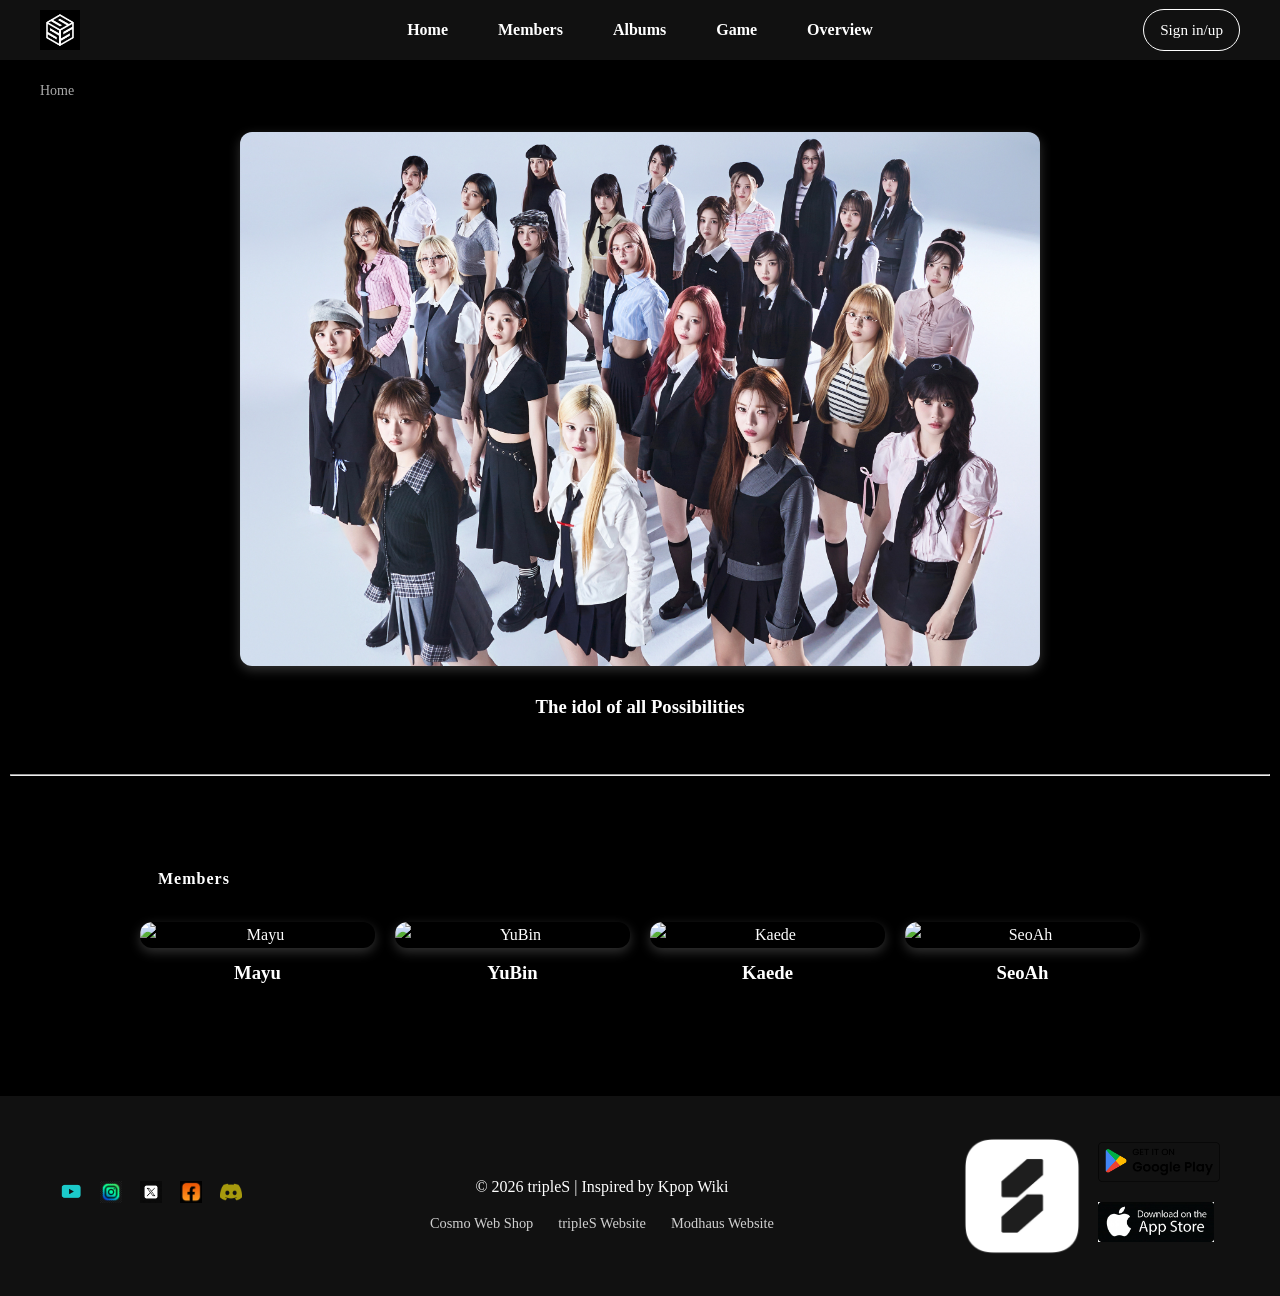
==== admin.html @ 0734a952 "add folder and files" ====
<!DOCTYPE html>
<html lang="en">
<head>
<meta charset="UTF-8">
<meta name="viewport" content="width=device-width, initial-scale=1.0">
<link rel="icon" type="image/webp" href="images/tripleS_icon.webp">
<title>tripleS</title>
<link rel="stylesheet" href="style.css">

<style>
body{background:#000;color:white;font-family:Arial;margin:0;}
.admin-container{padding:30px 40px;}
table{width:100%;margin-top:20px;border-collapse:collapse;background:#111;}
th,td{padding:12px;border-bottom:1px solid #333;text-align:center;}
input{padding:10px;margin:5px;border-radius:8px;border:none;}
button{padding:8px 14px;border:none;border-radius:8px;cursor:pointer;}
.add-btn{background:gold;}
.cancel-btn{background:gray;}
.action-btn{margin:3px;}
#preview{width:80px;display:block;margin-top:10px;}
select{padding:6px;border-radius:6px;}
</style>
</head>

<body>
<header>
    <nav class="navbar">
      <div class="nav-left">
        <a href="index.html">
          <img src="images/tripleS_logo.png" alt="tripleS logo">
        </a>
      </div>
      
      <ul class="nav-center">
        <li><a href="index.html">Home</a></li>
        <li><a href="members.html">Members</a></li>
        <li><a href="albums.html">Albums</a></li>
        <li><a href="game.html">Game</a></li>
        <li><a href="overview.html">Overview</a></li>
        <li id="shopNav" style="display:none;">
          <a href="shop.html">Shop</a>
        </li>
      </ul>

      <div class="nav-right">
        <!-- 🛒 CART ICON -->
<a href="cart.html" id="cartIcon" class="cart-icon" style="display:none;">
  🛒
</a>
  <a href="login.html" id="loginBtn" class="signin-btn">Sign in/up</a>

  <div class="nav-profile" id="profileMenu" style="display: none;">
    <img src="images/Profile_avatar.png" class="profile-img" alt="Profile" onclick="toggleDropdown()">
    <div class="dropdown" id="dropdown">

  <p class="dropdown-user" id="dropdownUsername"></p>
  <!-- ⭐ ADMIN BUTTON -->
  <a href="admin.html" id="adminLink" style="display:none;">Admin Dashboard</a>
  <!-- My Orders -->
      <a href="order.html" id="myOrdersLink">My Orders</a>

      <!-- Checkout (disabled if cart empty) -->
      <a href="checkout.html" id="checkoutLink">Checkout</a>

  <a href="#" onclick="logout()">Logout</a>

</div>
  </div>
</div>

    </nav>
  </header>

  <div class="breadcrumb">
        <a href="index.html">Home</a>
        <span> / </span>
        <span class="current">Admin</span>
    </div>
<div class="admin-container">

<h2>👤 User Accounts</h2>
<table>
<thead>
<tr><th>ID</th><th>Username</th><th>Email</th><th>Role</th><th>Action</th></tr>
</thead>
<tbody id="userTable"></tbody>
</table>

<h2>🖼 Add / Edit Photocard</h2>

<input id="memberNumber" placeholder="Member S Number">
<input id="memberName" placeholder="Member Name">
<input id="price" type="number" placeholder="Price">
<input id="qty" type="number" placeholder="Stock Quantity">
<input id="imageSrc" placeholder="Image URL" oninput="previewImage()">

<br>

<button class="add-btn" id="mainBtn" onclick="addPhotocard()">Add Photocard</button>
<button class="cancel-btn" onclick="cancelEdit()">Cancel</button>

<img id="preview">

<h2>📦 Photocard List</h2>
<p style="color:gold;font-weight:bold;">
Total Photocards: <span id="totalCards">0</span>
</p>

<table>
<thead>
<tr>
<th>ID</th><th>Image</th><th>S No.</th><th>Name</th><th>Price</th><th>Stock</th><th>Action</th>
</tr>
</thead>
<tbody id="adminTable"></tbody>
</table>

<h2 style="margin-top:60px;">📋 All Orders</h2>

<p style="color:gold;font-weight:bold;">
Total Orders: <span id="totalOrders">0</span> |
Pending: <span id="pendingCount">0</span>
</p>

<table>
<thead>
<tr>
<th>Order ID</th><th>User</th><th>Date</th><th>Items</th><th>Total</th><th>Status</th><th>Actions</th>
</tr>
</thead>
<tbody id="ordersTable"></tbody>
</table>

</div>

<script>

/* 🔐 ADMIN PROTECTION */
const currentUser = JSON.parse(localStorage.getItem("tripleSCurrentUser"));
if(!currentUser || currentUser.role !== "admin"){
  window.location.replace("index.html");
}

/* 👤 USERS */
let userList = JSON.parse(localStorage.getItem("tripleSUsers")) || [];

function renderUsers(){
userTable.innerHTML="";
userList.forEach((user,index)=>{
userTable.innerHTML+=`
<tr>
<td>${index+1}</td>
<td>${user.username}</td>
<td>${user.email}</td>
<td>${user.role}</td>
<td>${user.role!=="admin" ? `<button onclick="deleteUser(${index})">Delete</button>`:"—"}</td>
</tr>`;
});
localStorage.setItem("tripleSUsers", JSON.stringify(userList));
}

function deleteUser(index){
if(confirm("Delete this user?")){
userList.splice(index,1);
renderUsers();
}
}

/* 🖼 PHOTOCARDS */
let photocardList = JSON.parse(localStorage.getItem("tripleSPhotocards")) || [];
let editIndex=-1;

function renderAdmin(){

adminTable.innerHTML="";
let totalStock=0;

photocardList.forEach((card,index)=>{
totalStock+=Number(card.qty);

adminTable.innerHTML+=`
<tr>
<td>${index+1}</td>
<td><img src="${card.image}" width="60"></td>
<td>${card.memberNumber}</td>
<td>${card.memberName}</td>
<td>฿${Number(card.price).toLocaleString("th-TH")}</td>
<td>${card.qty}</td>
<td>
<button onclick="editCard(${index})">Edit</button>
<button onclick="deleteCard(${index})">Delete</button>
</td>
</tr>`;
});

totalCards.textContent=totalStock;
localStorage.setItem("tripleSPhotocards", JSON.stringify(photocardList));
}

function addPhotocard(){

if(!memberNumber.value||!memberName.value||!price.value||!qty.value||!imageSrc.value){
alert("Fill all fields");return;
}

const newCard={
memberNumber:memberNumber.value,
memberName:memberName.value,
price:price.value,
qty:qty.value,
image:imageSrc.value
};

if(editIndex===-1){
photocardList.push(newCard);
}else{
photocardList[editIndex]=newCard;
editIndex=-1;
mainBtn.textContent="Add Photocard";
}

clearInputs();
renderAdmin();
}

function editCard(index){
const card=photocardList[index];
memberNumber.value=card.memberNumber;
memberName.value=card.memberName;
price.value=card.price;
qty.value=card.qty;
imageSrc.value=card.image;
previewImage();
editIndex=index;
mainBtn.textContent="Update Photocard";
}

function deleteCard(index){
if(confirm("Delete this photocard?")){
photocardList.splice(index,1);
renderAdmin();
}
}

function cancelEdit(){
editIndex=-1;
clearInputs();
mainBtn.textContent="Add Photocard";
}

function clearInputs(){
memberNumber.value="";
memberName.value="";
price.value="";
qty.value="";
imageSrc.value="";
preview.src="";
}

function previewImage(){
preview.src=imageSrc.value;
}

/* 📋 ORDERS */
let orders = JSON.parse(localStorage.getItem("tripleSOrders")) || [];

function renderOrders(){

ordersTable.innerHTML="";

document.getElementById("totalOrders").textContent=orders.length;
document.getElementById("pendingCount").textContent=
orders.filter(o=>o.status==="pending").length;

orders.forEach((order,index)=>{

const itemCount=order.items.length;
const firstItem=order.items[0]?.name||"—";

ordersTable.innerHTML+=`
<tr>
<td>${order.orderId}</td>
<td>${order.user}</td>
<td>${order.date}</td>
<td>${itemCount} item<br><small>${firstItem}</small></td>
<td>฿${Number(order.grandTotal).toLocaleString("th-TH")}</td>
<td>
<select onchange="updateOrderStatus(${index},this.value)">
<option value="pending" ${order.status==="pending"?"selected":""}>Pending</option>
<option value="processing" ${order.status==="processing"?"selected":""}>Processing</option>
<option value="shipped" ${order.status==="shipped"?"selected":""}>Shipped</option>
<option value="delivered" ${order.status==="delivered"?"selected":""}>Delivered</option>
<option value="cancelled" ${order.status==="cancelled"?"selected":""}>Cancelled</option>
</select>
</td>
<td>
<button onclick="deleteOrder(${index})" style="background:#c0392b;">Delete</button>
</td>
</tr>`;
});
}

function updateOrderStatus(index,status){
orders[index].status=status;
localStorage.setItem("tripleSOrders",JSON.stringify(orders));
renderOrders();
}

/* ⭐ DELETE ORDER + RESTORE STOCK */
function deleteOrder(index){

if(!confirm("Delete this order?\n\nThis will restore the stock.")) return;

const order=orders[index];

let photocards=JSON.parse(localStorage.getItem("tripleSPhotocards"))||[];

order.items.forEach(item=>{

const pName=(item.name||"").trim().toLowerCase();
const pNum=String(item.memberNumber||"").trim();
const restoreQty=Number(item.qty??1);

const match=photocards.find(card=>{
return card.memberName.trim().toLowerCase()===pName &&
String(card.memberNumber).trim()===pNum;
});

if(match){
match.qty=Number(match.qty||0)+restoreQty;
}

});

/* 🔥 sync memory */
photocardList=photocards;

localStorage.setItem("tripleSPhotocards",JSON.stringify(photocards));

orders.splice(index,1);
localStorage.setItem("tripleSOrders",JSON.stringify(orders));

renderOrders();
renderAdmin();
}

/* 🚀 LOAD */
renderUsers();
renderAdmin();
renderOrders();

</script>
<script src="script.js"></script>
</body>
</html>
---- style.css ----
body {
  margin: 0;
  padding: 0;
  font-family: 'Times New Roman', Times, serif;
  background-color: #000;
  color: #fff;
  line-height: 1.6;
}

header {
  margin: 0;
  padding: 0;
}

/* NAVBAR */
.navbar {
  height: 60px;
  padding: 0 40px;
  display: flex;
  align-items: center;
  justify-content: center;
  background: #111;
  position: relative;
}
.nav-right {
  position: absolute;
  right: 40px;
  display: flex;
  align-items: center;
  gap: 16px;
}

.signin-btn {
  padding: 8px 16px;
  background: transparent;
  border: 1px solid white;
  border-radius: 30px;
  color: white;
  text-decoration: none;
  font-size: 0.95rem;
  transition: 0.3s;
}

.signin-btn:hover {
  background: white;
  color: black;
}

/* PROFILE IMAGE */
.profile-img {
  width: 34px;
  height: 34px;
  border-radius: 50%;
  cursor: pointer;
  object-fit: cover;
}

/* IMPORTANT → parent must be relative */
.nav-profile {
  position: relative;
  display: flex;
  align-items: center;
}

/* DROPDOWN BOX */
.dropdown {
  position: absolute;
  top: 48px;           /* adjust if your profile image height changes */
  right: 0;
  background: #1f1f1f;
  border-radius: 12px;
  min-width: 200px;    /* wider to fit longer links nicely */
  display: none;
  flex-direction: column;
  padding: 8px 0;
  box-shadow: 0 8px 24px rgba(0,0,0,0.6);
  z-index: 999;
  border: 1px solid rgba(255, 77, 77, 0.15);
}

/* SHOW DROPDOWN */
.dropdown.show {
  display: flex;
}

/* USERNAME / HEADER */
.dropdown-user {
  padding: 14px 18px;
  font-weight: 600;
  color: #ffffff;
  border-bottom: 1px solid rgba(255,255,255,0.08);
  margin: 0;
  font-size: 1rem;
  white-space: nowrap;
  overflow: hidden;
  text-overflow: ellipsis;
}

/* LINKS */
.dropdown a {
  color: #e0e0e0;
  padding: 12px 18px;
  text-decoration: none;
  font-size: 0.97rem;
  transition: all 0.18s;
  display: block;
}

.dropdown a:hover {
  background: rgba(255, 77, 77, 0.12);
  color: #ff4d4d;
}

/* Special links */
#adminLink {
  color: #4da6ff;
  font-weight: 600;
}

#adminLink:hover {
  background: rgba(77, 166, 255, 0.15);
  color: #80bfff;
}

#myOrdersLink,
#checkoutLink {
  font-weight: 500;
}

#checkoutLink.disabled {
  color: #777;
  pointer-events: none;
  cursor: not-allowed;
}

/* Divider (optional) */
.dropdown .divider {
  height: 1px;
  background: rgba(255,255,255,0.08);
  margin: 6px 0;
}
/* ── Auth Page ── */
.auth-container {
  display: flex;
  justify-content: center;
  align-items: center;
  min-height: 100vh;
  background: #0f0f0f;
  color: white;
}

.auth-box {
  background: #1a1a1a;
  padding: 40px;
  border-radius: 16px;
  width: 100%;
  max-width: 420px;
  box-shadow: 0 10px 30px rgba(0,0,0,0.5);
}

.auth-tabs {
  display: flex;
  margin-bottom: 28px;
}

.auth-tabs button {
  flex: 1;
  padding: 12px;
  background: transparent;
  border: none;
  color: #aaa;
  font-size: 1.1rem;
  cursor: pointer;
  transition: 0.3s;
}

.auth-tabs button.active {
  color: white;
  border-bottom: 3px solid #fff;
  font-weight: bold;
}

.auth-form {
  display: flex;
  flex-direction: column;
  gap: 16px;
}

.auth-form.hidden {
  display: none;
}

.auth-form h2 {
  text-align: center;
  margin-bottom: 12px;
}

.auth-form input {
  padding: 14px 16px;
  border: 1px solid #444;
  border-radius: 8px;
  background: #222;
  color: white;
  font-size: 1rem;
}

.auth-btn {
  padding: 14px;
  background: #0066ff;
  border: none;
  border-radius: 8px;
  color: white;
  font-size: 1.05rem;
  cursor: pointer;
  transition: 0.25s;
}

.auth-btn:hover {
  background: #0055dd;
}
/* LOGO LEFT */
.nav-left {
  position: absolute;
  left: 40px;
}

.nav-left img {
  height: 40px;
  width: auto;
  display: block;
}

/* CENTER MENU */
.nav-center {
  list-style: none;
  display: flex;
  gap: 50px;
  margin: 0;
  padding: 0;
}

.nav-center a {
  position: relative;
  color: white;
  text-decoration: none;
  font-weight: bold;
}

.nav-center a.active {
  color: #fff;
}

/* underline base */
.nav-center a::after {
  content: "";
  position: absolute;
  left: 50%;
  bottom: -8px;
  transform: translateX(-50%);
  width: 0%;
  height: 2px;
  background: white;
  transition: 0.3s ease;
}

/* hover animation */
.nav-center a:hover::after {
  width: 100%;
}

/* ACTIVE PAGE */
.nav-center a.active::after {
  width: 100%;
}

/* Group Section */
.group-section {
  text-align: center;
  padding: 10px 10px;
}

.group-section img {
  width: 80%;
  max-width: 800px;
  border-radius: 12px;
  box-shadow: 0 4px 12px rgba(255,255,255,0.2);
}

/* MEMBERS SECTION */
.members {
  display: grid;
  grid-template-columns: repeat(4, minmax(0, 1fr));
  gap: 35px;
  max-width: 1400px;   /* give more space */
  margin: 40px auto;
  padding: 0 20px;     /* prevent edge sticking */
}

.member {
  background: #111;
  padding: 15px;
  border-radius: 12px;
  text-align: center;
  min-width: 0;
  color: white;
  text-decoration: none;
}

.member img {
  width: 100%;
  height: 370px;
  object-fit: cover;
}

.member {
  transition: 0.3s ease;
}

.member:hover {
  transform: translateY(-8px) scale(1.02);
}

.member h3 {
  margin: 8px 0 2px;
  font-size: 16px;
  line-height: 1.2;
}

.member-detail {
  max-width: 1200px;
  margin: 15px auto;
  padding: 20px;
}

.detail-container {
  display: flex;
  gap: 50px;
  align-items: flex-start;
}

.detail-left img {
  width: 350px;
  border-radius: 12px;
}

.detail-right {
  flex: 1;
}

.profile-table {
  width: 100%;
  border-collapse: collapse;
  margin-top: 20px;
}

.profile-table td {
  padding: 10px;
  border-bottom: 1px solid #333;
}

.profile-table td:first-child {
  font-weight: bold;
  width: 180px;
  color: #aaa;
}

.clickable {
  cursor: pointer;
}

.member-detail button {
  margin-top: 20px;
  padding: 10px 18px;
  background: transparent;
  color: white;
  border: 2px solid white;
  border-radius: 8px;
  cursor: pointer;
  font-weight: bold;
  transition: 0.3s;
}

.member-detail button:hover {
  background: white;
  color: black;
  transform: translateX(-5px);
}

.back-btn {
  display: inline-flex;
  align-items: center;
  gap: 8px;
  margin-top: 25px;
  padding: 10px 20px;
  background: #111;
  color: white;
  border: 1px solid #fff;
  border-radius: 30px;
  cursor: pointer;
  font-size: 14px;
  transition: 0.3s;
}

.back-btn:hover {
  background: white;
  color: black;
  transform: translateX(-6px);
}
.members-btn {
  position: fixed;     /* stays at top when scrolling */
  top: 20px;
  left: 20px;

  background: rgba(0,0,0,0.6);
  color: #fff;
  padding: 10px 18px;

  border-radius: 30px;
  text-decoration: none;
  font-weight: 600;
  letter-spacing: 1px;

  transition: 0.3s;
  z-index: 999;
  position: static;
}

.member-header {
  display: flex;
  justify-content: flex-start;
  margin-bottom: 20px;
}

/* Hover effect */
.members-btn:hover {
  background: #fff;
  color: #000;
}
.member-section {
  max-width: 1000px;
  margin: 80px auto;
  position: relative;   /* ⭐ IMPORTANT – makes button stay inside */
}

.member-grid {
  display: grid;
  grid-template-columns: repeat(4, 1fr);
  gap: 20px;
}

.member-card {
  text-decoration: none;
  color: white;
}

.member-card h3 {
  color: #fff;
  text-align: center;
  margin-top: 10px;
  text-decoration: none;   /* 🚫 no underline */
}

.member-card:hover h3 {
  text-shadow: 0 0 8px white;
}

.member-card img {
  width: 100%;
  display: block;
  border-radius: 12px;
  transition: 0.4s;
}

/* Fade animation */
.fade-out {
  opacity: 0;
  transform: scale(0.9);
}

.fade-in {
  opacity: 0;
  animation: fadeIn 0.6s forwards;
}

@keyframes fadeIn {
  to {
    opacity: 1;
    transform: scale(1);
  }
}
/* ===============================
   ALBUM GRID → 2 PER ROW
================================ */
.album-grid {
  display: grid;
  grid-template-columns: repeat(2, 1fr);
  gap: 40px;
  max-width: 1300px;
  margin: 60px auto;
  padding: 0 20px;
}

/* ===============================
   ALBUM CARD
================================ */
.album-row {
  display: flex;
  height: 320px;
  background: #0a0a0a;
  border-radius: 16px;
  overflow: hidden;
  box-shadow: 0 12px 30px rgba(0,0,0,0.8);
  transition: 0.45s ease;
}

.album-row:hover {
  transform: translateY(-10px) scale(1.02);
  box-shadow: 0 25px 60px rgba(138, 43, 226, 0.35);
}

/* ===============================
   COVER IMAGE
================================ */
.album-cover {
  width: 45%;
  overflow: hidden;
  background: #000;
}

.album-cover img {
  width: 100%;
  height: 100%;
  object-fit: cover;
  transition: 0.6s ease;
}

.album-row:hover .album-cover img {
  transform: scale(1.08);
}

/* ===============================
   INFO PANEL
================================ */
.album-info {
  width: 55%;
  padding: 25px 30px;
  display: flex;
  flex-direction: column;
  justify-content: center;
  background: linear-gradient(to bottom, #0d0d0d, #050505);
  color: #fff;
  transition: 0.4s ease;
}

.album-row:hover .album-info {
  background: linear-gradient(to bottom, #14001f, #05000f);
}

/* ===============================
   TITLE
================================ */
.album-title {
  text-align: center;
  font-size: 1.05rem;
  letter-spacing: 1px;
  margin-bottom: 10px;
  font-weight: bold;
  text-shadow: 0 0 10px rgba(138,43,226,0.6);
}

/* ===============================
   TRACKLIST (ALBUM CARD)
================================ */
.album-grid .tracklist {
  list-style: decimal;
  padding-left: 18px;
  margin: 0;
  font-size: 0.92rem;
  line-height: 1.45;
}

.album-grid .tracklist li {
  padding: 2px 0;
  border: none;
  transition: 0.25s ease;
}

/* hover effect */
.album-grid .tracklist li:hover {
  color: #c084ff;
  transform: translateX(6px);
  text-shadow: 0 0 8px rgba(192,132,255,0.5);
}

/* remove ALL link underline problems */
.album-grid .tracklist a {
  text-decoration: none !important;
  border: none !important;
  color: #fff;
}

/* ===============================
   DETAIL PAGE LAYOUT
================================ */
.album-detail-container {
  display: flex;
  gap: 40px;
  flex-wrap: wrap;
  justify-content: center;
  align-items: flex-start;
  margin-bottom: 40px;
}

/* BIG COVER */
.album-cover-large {
  flex: 0 0 280px;
  max-width: 280px;
}

.album-cover-large img {
  width: 100%;
  margin-top: 125px;
  border-radius: 12px;
  box-shadow: 0 10px 30px rgba(0,0,0,0.6);
}

/* DETAIL TRACKLIST (WITH DIVIDERS) */
.album-detail .tracklist li {
  padding: 6px 0;
  border-bottom: 1px solid rgba(255,255,255,0.08);
}

.album-detail .tracklist li:last-child {
  border-bottom: none;
}

/* ===============================
   YOUTUBE
================================ */
.youtube-section iframe {
  width: 80%;
  max-width: 700px;
  height: 395px; /* keeps 16:9 ratio */
  border-radius: 12px;
  box-shadow: 0 10px 30px rgba(0,0,0,0.6);
  display: block;
  margin: 0 auto; /* center */
}

#start-quiz {
  background: linear-gradient(135deg, #ffffff, #dcdcdc);
  color: #000;
  border: none;
  padding: 14px 40px;
  font-size: 1.2rem;
  font-weight: 600;
  letter-spacing: 1px;

  border-radius: 40px;
  cursor: pointer;

  transition: all 0.3s ease;
  box-shadow: 0 8px 20px rgba(255,255,255,0.15);
}

/* Hover */
#start-quiz:hover {
  transform: translateY(-3px) scale(1.05);
  box-shadow: 0 12px 30px rgba(255,255,255,0.35);
}

/* Click effect */
#start-quiz:active {
  transform: scale(0.95);
}

#game {
  padding: 30px 15px;
  max-width: 900px;
  margin: 0 auto;
  text-align: center;
  min-height: 80vh;
}

#game #quiz-stats {
  display: flex;
  justify-content: center;
  gap: 40px;
  margin: 25px 0;
  font-weight: bold;
  font-size: 1.1rem;
  color: #ddd;
  flex-wrap: wrap;
}

#game #quiz-image-container,
#game .input-wrapper {
  display: flex;
  justify-content: center;
  margin: 25px 0;
}

#game #member-image {
  max-width: 90%;
  max-height: 300px;
  border-radius: 12px;
  box-shadow: 0 8px 25px rgba(0,0,0,0.3);
  object-fit: contain;
}

#game #answer-input {
  width: 100%;
  max-width: 550px;
  padding: 16px;
  font-size: 1.4rem;
  border: 2px solid #444;
  border-radius: 12px;
  background: #111;
  color: white;
  text-align: center;
}

.breadcrumb {
  max-width: 1200px;
  margin: 20px auto;
  padding: 0 20px;
  font-size: 14px;
  color: #aaa;
}

.breadcrumb a {
  color: #aaa;
  text-decoration: none;
}

.breadcrumb a:hover {
  color: #fff;
}

.breadcrumb .current {
  color: #fff;
}

.breadcrumb span {
  margin: 0 8px;
}

.overview {
  max-width: 1000px;
  margin: 60px auto;
  padding: 0 20px;
  color: #ddd;
  line-height: 1.8;
}

.overview h1 {
  text-align: center;
  color: #fff;
  margin-bottom: 40px;
}

.overview h2 {
  color: #fff;
  margin-top: 40px;
}

.overview h3 {
  color: #c084ff;
  margin-top: 25px;
}

.overview ul {
  padding-left: 20px;
}

.auth-container{
  min-height:100vh;
  display:flex;
  justify-content:center;
  align-items:center;
  background:#000;
  font-family:Arial, sans-serif;
}

.auth-box{
  width:380px;
  background:#111;
  padding:40px;
  border-radius:14px;
  box-shadow:0 0 25px rgba(255,255,255,0.08);
  text-align:center;
}

.auth-tabs{
  display:flex;
  margin-bottom:25px;
}

.auth-tabs button{
  flex:1;
  padding:12px;
  border:none;
  background:none;
  color:#888;
  font-size:1rem;
  cursor:pointer;
  border-bottom:2px solid transparent;
}

.auth-tabs .active{
  color:white;
  border-bottom:2px solid white;
}

.auth-form{
  display:flex;
  flex-direction:column;
  gap:15px;
}

.auth-form input{
  padding:12px;
  border:none;
  border-radius:8px;
  background:#1a1a1a;
  color:white;
}

.auth-btn{
  margin-top:10px;
  padding:12px;
  border:none;
  border-radius:8px;
  background:white;
  color:black;
  font-weight:bold;
  cursor:pointer;
  transition:0.3s;
}

.auth-btn:hover{
  background:#ddd;
}

.hidden{
  display:none;
}

.footer{
  background:#111;
  color:white;
  padding:40px 60px;
  display:flex;
  align-items:center;
  justify-content:space-between;
  flex-wrap:wrap;
}

/* LEFT */
.footer-left{
  display:flex;
  gap:18px;
}

.footer-left img{
  width:22px;
  filter:invert(1);
  transition:0.3s;
}

.footer-left img:hover{
  transform:scale(1.2);
}

/* CENTER */
.footer-center{
  text-align:center;
}

.footer-center p{
  margin-bottom:12px; 
}

.footer-links{
  display:flex;
  gap:25px;
  justify-content:center;
  flex-wrap:wrap;
}

.footer-links a{
  color:white;
  text-decoration:none;
  font-size:0.9rem;
  opacity:0.8;
}

.footer-links a:hover{
  opacity:1;
}

.footer-right{
  display:grid;
  grid-template-columns: auto auto;
  grid-template-rows: auto auto;
  align-items:center;
  column-gap:16px;
}

/* COSMO LOGO → takes 2 rows */
.cosmo-logo{
  grid-row: span 2;
}

.cosmo-logo img{
  width:120px;
  display:block;
}

/* STORE ICONS */
.store-icons{
  display:contents; /* allows direct grid placement */
}

.store-icons a:nth-child(1){
  grid-column:2;
  grid-row:1;
}

.store-icons a:nth-child(2){
  grid-column:2;
  grid-row:2;
}

.store-icons img{
  height:40px;
  transition:0.3s;
}

.store-icons img:hover{
  transform:scale(1.1);
}

/* LYRICS SECTION */
.lyrics-section{
  margin-top:50px;
  color:white;
  text-align:center;
}

.lyrics-title{
  font-size:1.6rem;
  margin-bottom:20px;
  text-shadow:0 0 10px rgba(138,43,226,0.6);
}

/* LYRICS BOX */
.lyrics-box{
  max-width:800px;
  margin:0 auto;
  padding:25px;
  background:linear-gradient(to bottom,#0d0d0d,#050505);
  border-radius:12px;
  box-shadow:0 10px 30px rgba(0,0,0,0.6);

  max-height:300px;     /* scrollable */
  overflow-y:auto;
  line-height:1.8;
  font-size:0.95rem;
  text-align:left;
}

/* scrollbar styling */
.lyrics-box::-webkit-scrollbar{
  width:6px;
}

.lyrics-box::-webkit-scrollbar-thumb{
  background:#888;
  border-radius:10px;
}

.audio-player{
  margin-top:25px;
  text-align:center;
}
/* make player fit your layout */
.audio-player audio{
  width:100%;
  max-width:500px;
  filter:invert(1) hue-rotate(180deg); /* dark theme trick */
}

.cart-icon{
  font-size:22px;
  margin-right:15px;
  text-decoration:none;
  position:relative;
}

.cart-icon:hover{
  transform:scale(1.2);
}
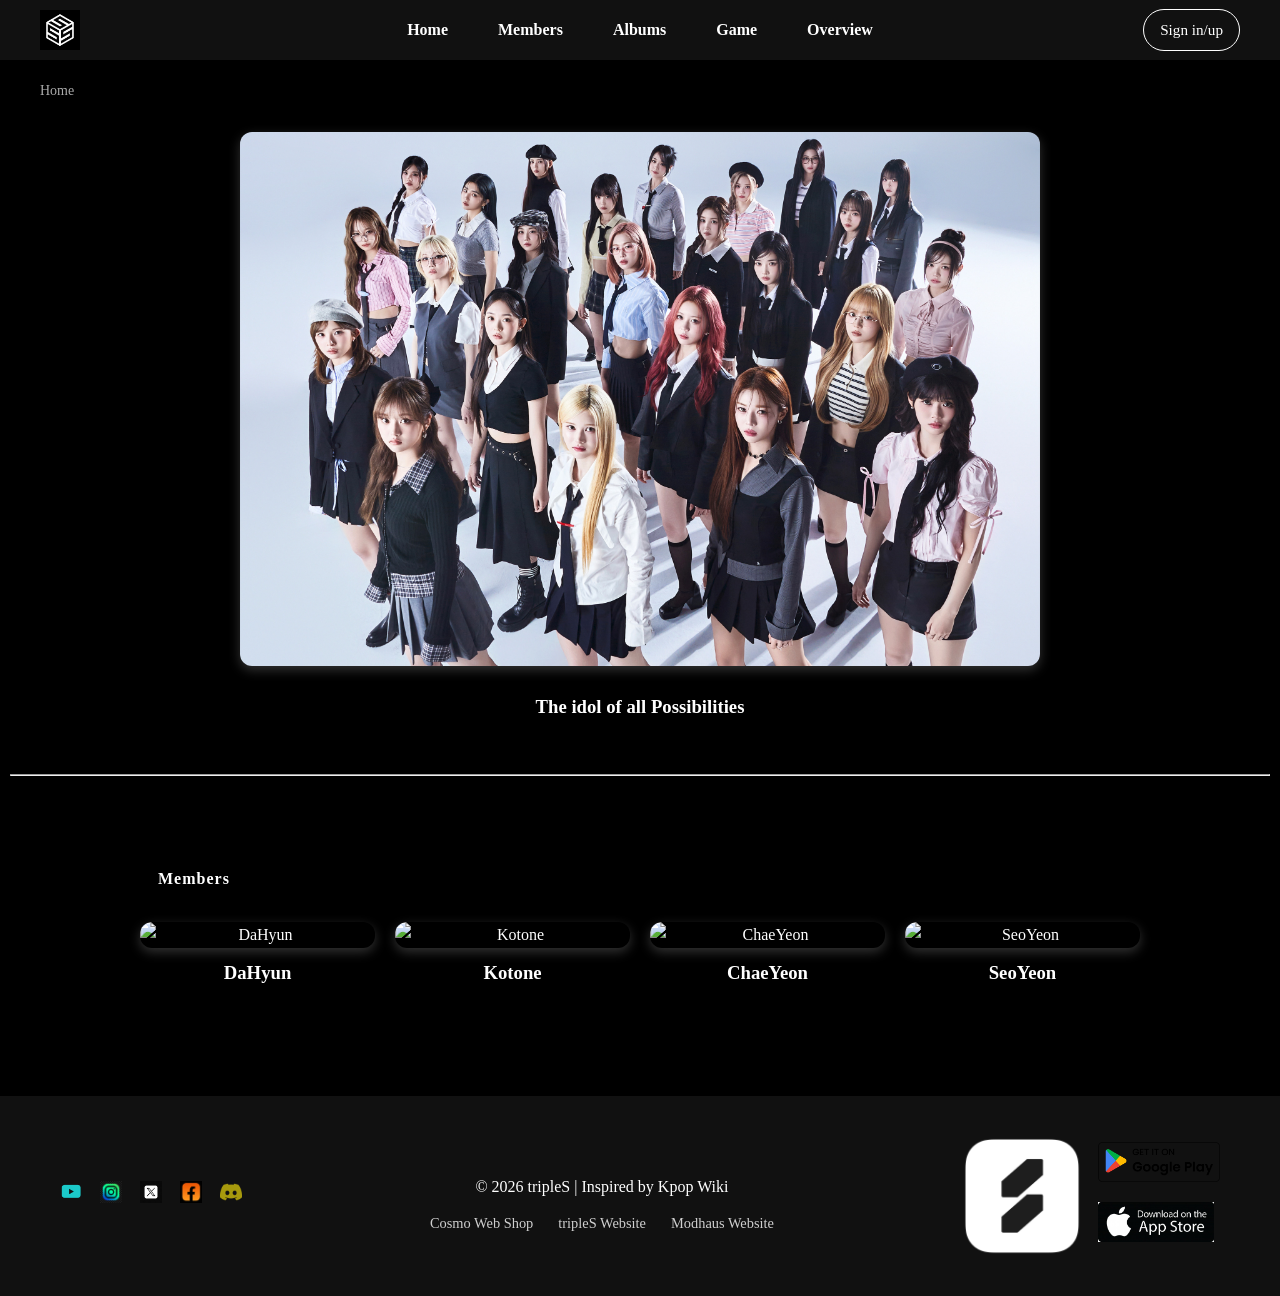
==== commit fce0c215: "change features" ====
--- a/admin.html
+++ b/admin.html
@@ -19,6 +19,59 @@
 .action-btn{margin:3px;}
 #preview{width:80px;display:block;margin-top:10px;}
 select{padding:6px;border-radius:6px;}
+@media (max-width: 768px){
+
+  .admin-container{
+    padding:20px 15px;
+  }
+
+  h2{
+    font-size:20px;
+    text-align:center;
+  }
+
+  /* Make table scroll horizontally */
+  table{
+    display:block;
+    overflow-x:auto;
+    white-space:nowrap;
+  }
+
+  th, td{
+    padding:10px;
+    font-size:13px;
+  }
+
+  /* Stack form inputs */
+  input, select{
+    width:100%;
+    margin:8px 0;
+  }
+
+  button{
+    width:100%;
+    margin-top:8px;
+  }
+
+  #preview{
+    width:70px;
+    margin:auto;
+  }
+}
+
+/* EXTRA SMALL DEVICES */
+@media (max-width: 480px){
+
+  th, td{
+    font-size:12px;
+    padding:8px;
+  }
+
+  button{
+    font-size:13px;
+    padding:9px;
+  }
+}
 </style>
 </head>
 
--- a/style.css
+++ b/style.css
@@ -1000,4 +1000,175 @@
 
 .cart-icon:hover{
   transform:scale(1.2);
+}
+
+/* ===============================
+   TABLET
+================================ */
+@media (max-width: 1024px) {
+
+  .members {
+    grid-template-columns: repeat(2, 1fr);
+  }
+
+  .member-grid {
+    grid-template-columns: repeat(2, 1fr);
+  }
+
+  .album-grid {
+    grid-template-columns: 1fr;
+  }
+
+  .detail-container {
+    flex-direction: column;
+    align-items: center;
+    text-align: center;
+  }
+
+  .detail-left img {
+    width: 260px;
+  }
+
+  .nav-center {
+    gap: 25px;
+  }
+}
+
+
+/* ===============================
+   MOBILE
+================================ */
+@media (max-width: 768px) {
+
+  /* NAVBAR */
+  .navbar {
+    padding: 0 15px;
+  }
+
+  .nav-left {
+    left: 15px;
+  }
+
+  .nav-right {
+    right: 15px;
+  }
+
+  .nav-center {
+    display: none; /* hide desktop menu for mobile */
+  }
+
+  /* MEMBERS GRID */
+  .members {
+    grid-template-columns: 1fr;
+    gap: 25px;
+  }
+
+  .member-grid {
+    grid-template-columns: 1fr;
+  }
+
+  .member img {
+    height: auto;
+  }
+
+  /* MEMBER DETAIL */
+  .detail-left img {
+    width: 220px;
+  }
+
+  .profile-table td:first-child {
+    width: 120px;
+  }
+
+  /* ALBUM CARD */
+  .album-row {
+    flex-direction: column;
+    height: auto;
+  }
+
+  .album-cover {
+    width: 100%;
+    height: 250px;
+  }
+
+  .album-info {
+    width: 100%;
+    padding: 20px;
+  }
+
+  /* AUTH */
+  .auth-box {
+    width: 90%;
+    padding: 25px;
+  }
+
+  /* YOUTUBE */
+  .youtube-section iframe {
+    width: 100%;
+    height: 220px;
+  }
+
+  /* LYRICS */
+  .lyrics-box {
+    max-height: 250px;
+    font-size: 0.9rem;
+  }
+
+  /* FOOTER */
+  .footer {
+    flex-direction: column;
+    gap: 25px;
+    text-align: center;
+  }
+
+  .footer-right {
+    grid-template-columns: 1fr;
+    row-gap: 15px;
+    justify-items: center;
+  }
+
+  .cosmo-logo {
+    grid-row: auto;
+  }
+
+  .store-icons {
+    display: flex;
+    gap: 15px;
+  }
+
+}
+
+
+/* ===============================
+   SMALL PHONES
+================================ */
+@media (max-width: 480px) {
+
+  body {
+    font-size: 14px;
+  }
+
+  .signin-btn {
+    padding: 6px 12px;
+    font-size: 0.8rem;
+  }
+
+  .dropdown {
+    min-width: 170px;
+  }
+
+  .album-title {
+    font-size: 0.95rem;
+  }
+
+  #game #answer-input {
+    font-size: 1.1rem;
+    padding: 12px;
+  }
+
+  #start-quiz {
+    width: 100%;
+    font-size: 1rem;
+  }
+
 }
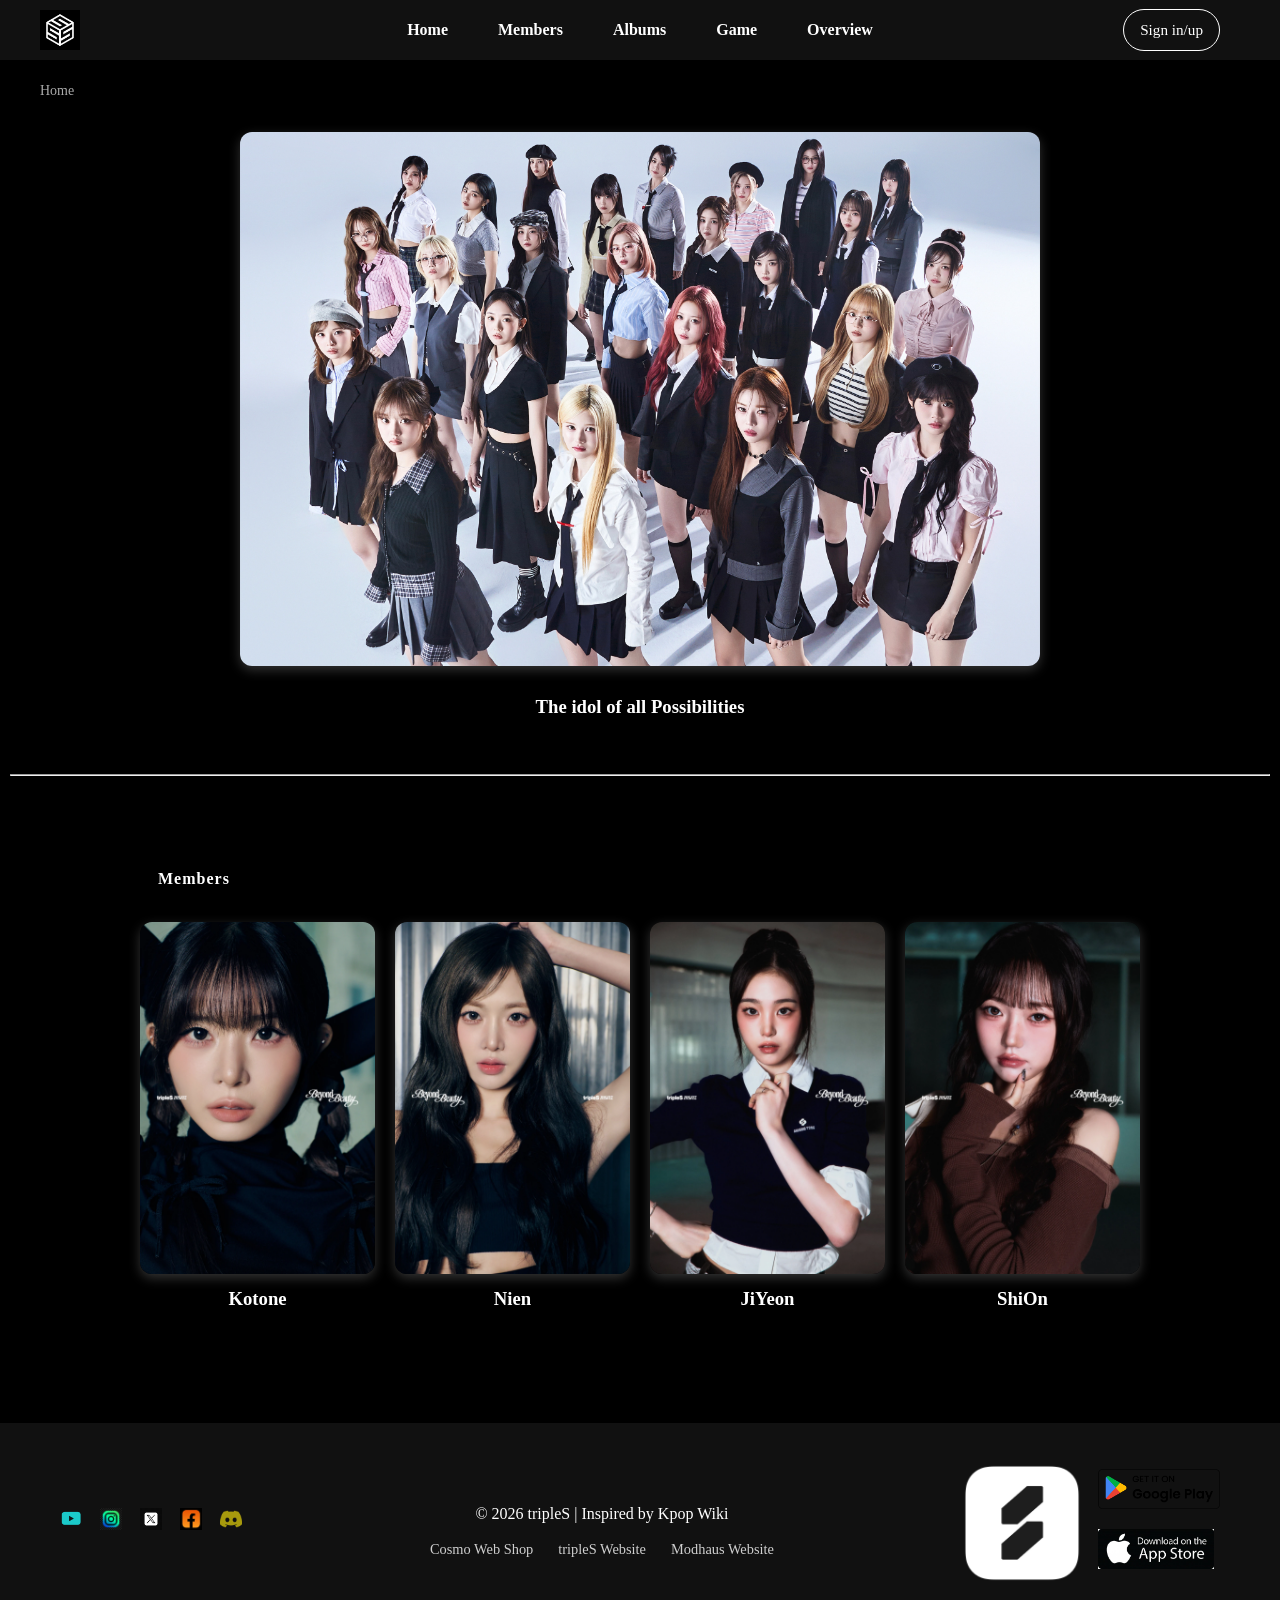
==== commit 0d49c729: "fix the img path bugs" ====
--- a/admin.html
+++ b/admin.html
@@ -83,6 +83,11 @@
           <img src="images/tripleS_logo.png" alt="tripleS logo">
         </a>
       </div>
+      <button class="hamburger" aria-label="Toggle menu" type="button">
+        <span></span>
+        <span></span>
+        <span></span>
+      </button>
       
       <ul class="nav-center">
         <li><a href="index.html">Home</a></li>
--- a/style.css
+++ b/style.css
@@ -24,7 +24,7 @@
 }
 .nav-right {
   position: absolute;
-  right: 40px;
+  right: 60px;
   display: flex;
   align-items: center;
   gap: 16px;
@@ -798,6 +798,60 @@
 
 .auth-tabs button{
   flex:1;
+
+/* ===============================
+   Responsive — Mobile / Tablet
+   =============================== */
+
+@media (max-width: 1024px) {
+  .navbar { padding: 0 20px; }
+  .nav-left { left: 20px; }
+  .nav-right { right: 36px; gap: 12px; }
+  .nav-center { gap: 20px; }
+  .group-section img { width: 95%; max-width: 680px; }
+  .members { grid-template-columns: repeat(3, 1fr); gap: 24px; margin: 30px auto; }
+  .member img { height: 260px; }
+  .member-section { margin: 60px auto; }
+  .member-grid { grid-template-columns: repeat(3, 1fr); }
+  .album-grid { grid-template-columns: repeat(1, 1fr); gap: 28px; }
+}
+
+@media (max-width: 768px) {
+  /* simple navbar collapse: hide center menu on narrow screens */
+  .nav-center { display: none; }
+  .signin-btn { font-size: 0.9rem; padding: 6px 12px; }
+  .nav-right { right: 40px; }
+  .nav-left img { height: 34px; }
+
+  .members { grid-template-columns: repeat(2, 1fr); max-width: 1000px; margin: 24px auto; }
+  .member img { height: 220px; }
+  .member-grid { grid-template-columns: repeat(2, 1fr); }
+
+  .detail-container { flex-direction: column; gap: 20px; }
+  .detail-left img { width: 100%; max-width: 420px; height: auto; }
+  .profile-table td:first-child { width: 140px; }
+  .youtube-section iframe { width: 100%; height: auto; }
+}
+
+@media (max-width: 480px) {
+  .navbar { height: 56px; padding: 0 12px; }
+  .nav-left img { height: 32px; }
+  .nav-right { right: 36px; gap: 8px; }
+
+  .members { grid-template-columns: 1fr; gap: 16px; padding: 0 12px; margin: 20px auto; }
+  .member img { height: 180px; }
+  .group-section img { width: 100%; max-width: 100%; }
+
+  /* Albums stack vertically on small screens */
+  .album-row { flex-direction: column; height: auto; }
+  .album-cover { width: 100%; }
+  .album-info { width: 100%; padding: 16px; }
+
+  .breadcrumb { padding: 0 12px; }
+  .profile-table td { padding: 8px; }
+  .member-section { margin: 40px auto; }
+  .member-card img { height: auto; }
+}
   padding:12px;
   border:none;
   background:none;
@@ -1171,4 +1225,57 @@
     font-size: 1rem;
   }
 
+}
+
+/* Hamburger button */
+.hamburger {
+  display: none; /* shown only on small screens */
+  background: transparent;
+  border: none;
+  width: 36px;
+  height: 28px;
+  padding: 4px;
+  flex-direction: column;
+  justify-content: space-between;
+  cursor: pointer;
+  position: absolute;
+  right: 12px;
+  top: 12px;
+  z-index: 1001;
+}
+.hamburger span {
+  display: block;
+  height: 3px;
+  background: #fff;
+  border-radius: 3px;
+}
+
+@media (max-width: 768px) {
+  .hamburger { display: flex; }
+
+  /* When open, show the nav-center as a stacked menu */
+  .nav-center.open {
+    display: flex !important;
+    flex-direction: column;
+    gap: 12px;
+    position: absolute;
+    top: 56px;
+    left: 0;
+    right: 0;
+    background: #0c0c0c;
+    padding: 12px 16px;
+    z-index: 1000;
+    border-top: 1px solid rgba(255,255,255,0.03);
+  }
+
+  .nav-center.open a { padding: 10px 6px; }
+}
+
+/* When hamburger is visible, make sure cart/profile sit left of it */
+@media (max-width: 768px) {
+  .nav-right { right: 84px; }
+}
+
+@media (max-width: 480px) {
+  .nav-right { right: 72px; }
 }
